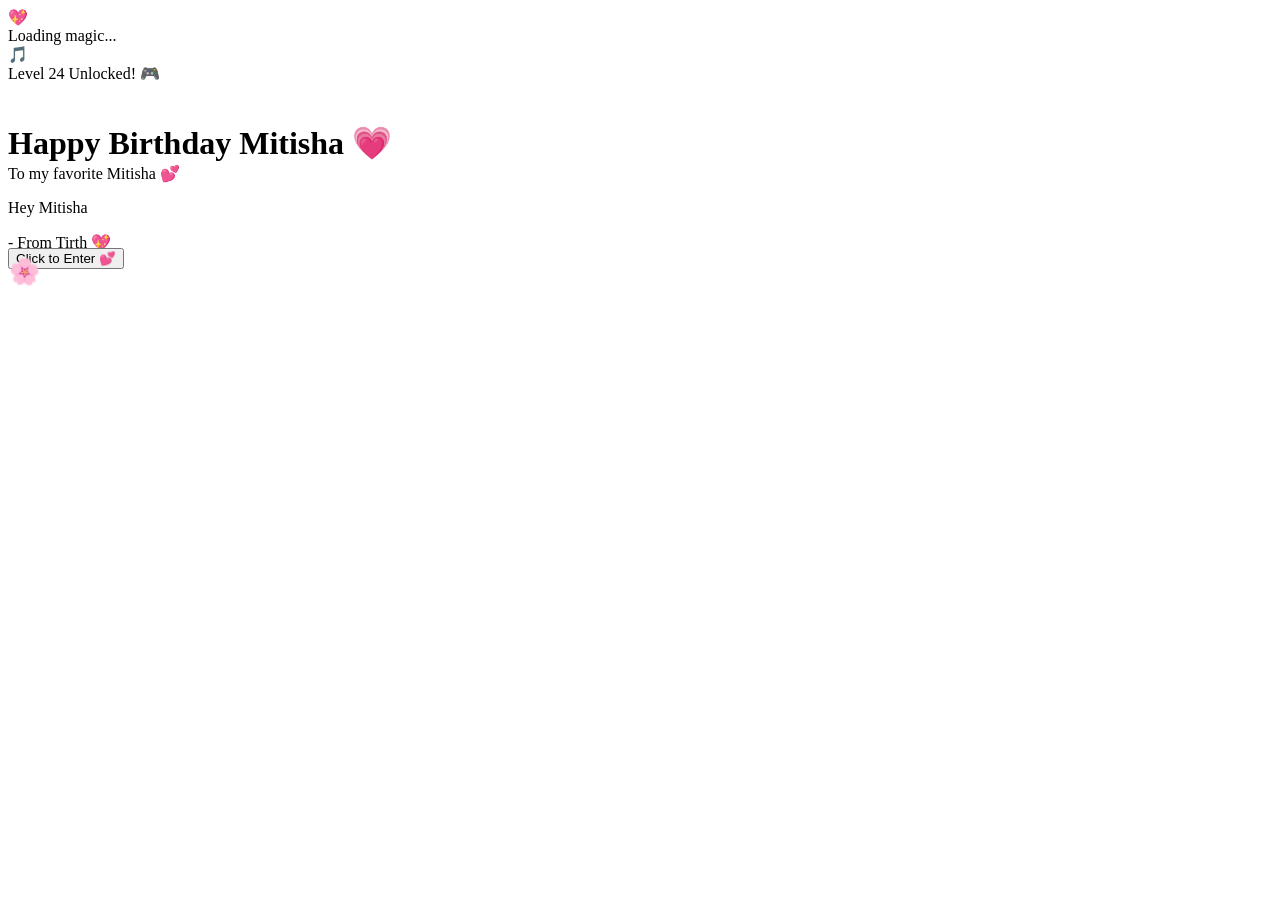
==== index.html @ 0433dd80 "Mitisha 24th Birthday & Romantic Proposal Website complete" ====
<!DOCTYPE html>
<html lang="en">
<head>
    <meta charset="UTF-8">
    <meta name="viewport" content="width=device-width, initial-scale=1.0">
    <!-- CUSTOMIZE: Change the title -->
    <title>Happy Birthday Mitisha 💖</title>
    <!-- CUSTOMIZE: Change favicon to your own icon -->
    <link rel="icon" type="image/png" href="favicon.png">
    <!-- Preload Images - CUSTOMIZE: Update with your image names -->
    <link rel="preload" as="image" href="photo-1.jpg">
    <link rel="preload" as="image" href="photo-2.jpg">
    <link rel="preload" as="image" href="photo-3.jpg">
    <link rel="preload" as="image" href="gif1.gif">
    <link rel="preload" as="image" href="gif2.gif">
    <!-- Preload Audio -->
    <link rel="preload" as="audio" href="hbd.mp3">
    <script src="https://cdnjs.cloudflare.com/ajax/libs/gsap/3.12.2/gsap.min.js"></script>
    <link rel="stylesheet" href="home.css">
</head>
<body>
    <!-- Loading Screen -->
    <div id="loading-screen" class="loading-screen">
        <div class="loading-heart">💖</div>
        <div class="loading-text">Loading magic...</div>
    </div>

    <audio id="bgMusic" loop>
        <source src="hbd.mp3" type="audio/mpeg">
    </audio>
    <div class="music-toggle" id="musicToggle" title="Toggle Music">
        <span class="music-icon">🎵</span>
    </div>
    <div class="cursor"></div>
    <div class="container">
        <div id="countdown-section" class="countdown-section">
            <h2 class="countdown-title">Birthday Countdown</h2>
            <div class="countdown-timer">
                <div class="countdown-item">
                    <span id="days" class="countdown-number">00</span>
                    <span class="countdown-label">Days</span>
                </div>
                <div class="countdown-item">
                    <span id="hours" class="countdown-number">00</span>
                    <span class="countdown-label">Hours</span>
                </div>
                <div class="countdown-item">
                    <span id="minutes" class="countdown-number">00</span>
                    <span class="countdown-label">Minutes</span>
                </div>
                <div class="countdown-item">
                    <span id="seconds" class="countdown-number">00</span>
                    <span class="countdown-label">Seconds</span>
                </div>
            </div>
        </div>
        <div id="birthday-content" class="birthday-content" style="display: none;">
            <!-- CUSTOMIZE: Change the age -->
            <div class="level-up-badge">Level 24 Unlocked! 🎮</div>
            <!-- CUSTOMIZE: Change the name -->
            <h1>Happy Birthday Mitisha 💗</h1>
            <!-- CUSTOMIZE: Change nickname or remove this line -->
            <p class="nickname-text">To my favorite Mitisha 💕</p>
            <div class="greeting"></div>
            <!-- CUSTOMIZE: Change your name -->
            <p class="from-text">- From Tirth 💖</p>
            <button class="cta-button">Click to Enter 💕</button>
        </div>
    </div>

    <script src="home.js"></script>
</body>
</html>
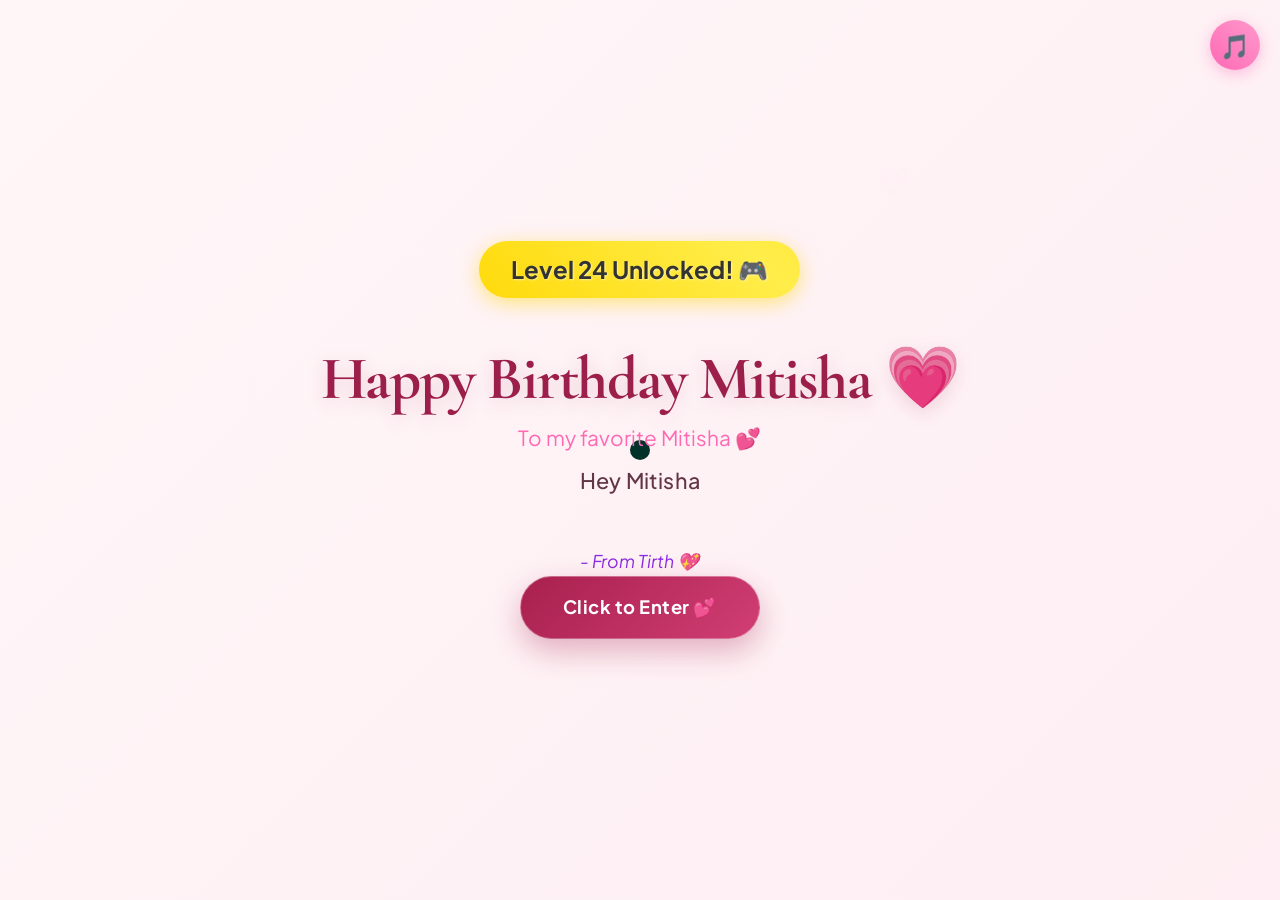
==== commit 219d451d: "Upgrade entire UI to Professional Editorial Luxury Champagne Rose aesthetic" ====
--- a/index.html
+++ b/index.html
@@ -14,7 +14,9 @@
     <link rel="preload" as="image" href="gif1.gif">
     <link rel="preload" as="image" href="gif2.gif">
     <!-- Preload Audio -->
-    <link rel="preload" as="audio" href="hbd.mp3">
+    <link rel="preconnect" href="https://fonts.googleapis.com">
+    <link rel="preconnect" href="https://fonts.gstatic.com" crossorigin>
+    <link href="https://fonts.googleapis.com/css2?family=Cormorant+Garamond:ital,wght@0,500;0,600;0,700;1,400&family=Playfair+Display:ital,wght@0,600;0,700;1,400&family=Plus+Jakarta+Sans:wght@400;500;600;700&display=swap" rel="stylesheet">
     <script src="https://cdnjs.cloudflare.com/ajax/libs/gsap/3.12.2/gsap.min.js"></script>
     <link rel="stylesheet" href="home.css">
 </head>
--- a/home.css
+++ b/home.css
@@ -0,0 +1,305 @@
+* {
+    margin: 0;
+    padding: 0;
+    box-sizing: border-box;
+    cursor: none;
+}
+
+body {
+    min-height: 100vh;
+    display: flex;
+    flex-direction: column;
+    align-items: center;
+    justify-content: center;
+    background: linear-gradient(135deg, #FFF6F8 0%, #FDEBF1 35%, #FFF0F5 70%, #FAE1EA 100%);
+    background-size: 400% 400%;
+    animation: gradientBG 15s ease infinite;
+    font-family: 'Plus Jakarta Sans', sans-serif;
+    overflow: hidden;
+    position: relative;
+    color: #2D1E24;
+}
+
+.cursor {
+    width: 20px;
+    height: 20px;
+    /* CUSTOMIZE: Change cursor color */
+    background: pink;
+    border-radius: 50%;
+    position: fixed;
+    pointer-events: none;
+    mix-blend-mode: difference;
+    transition: transform 0.2s;
+}
+
+.container {
+    text-align: center;
+    z-index: 1;
+}
+
+/* Countdown Timer Styles */
+.countdown-section {
+    text-align: center;
+}
+
+.countdown-title {
+    font-size: 2.5rem;
+    /* CUSTOMIZE: Change primary color */
+    color: #ff69b4;
+    text-shadow: 0 0 10px rgba(255, 105, 180, 0.5);
+    margin-bottom: 2rem;
+    animation: fadeInScale 1s ease;
+}
+
+.countdown-timer {
+    display: flex;
+    justify-content: center;
+    gap: 1.5rem;
+    flex-wrap: wrap;
+    margin-bottom: 2rem;
+}
+
+.countdown-item {
+    background: rgba(255, 255, 255, 0.9);
+    border-radius: 15px;
+    padding: 1.5rem 2rem;
+    min-width: 100px;
+    box-shadow: 0 10px 30px rgba(255, 105, 180, 0.2);
+    transition: transform 0.3s;
+}
+
+.countdown-item:hover {
+    transform: translateY(-5px);
+}
+
+.countdown-number {
+    display: block;
+    font-size: 3rem;
+    font-weight: bold;
+    /* CUSTOMIZE: Change number color */
+    color: #ff69b4;
+    line-height: 1;
+}
+
+.countdown-label {
+    display: block;
+    font-size: 0.9rem;
+    /* CUSTOMIZE: Change label color */
+    color: #8a2be2;
+    text-transform: uppercase;
+    margin-top: 0.5rem;
+}
+
+.birthday-content {
+    animation: fadeInScale 1s ease;
+}
+
+@keyframes fadeInScale {
+    from {
+        opacity: 0;
+        transform: scale(0.9);
+    }
+    to {
+        opacity: 1;
+        transform: scale(1);
+    }
+}
+
+h1 {
+    font-family: 'Cormorant Garamond', serif;
+    font-size: 3.8rem;
+    font-weight: 700;
+    letter-spacing: -0.02em;
+    color: #9C1F4B;
+    text-shadow: 0 4px 20px rgba(156, 31, 75, 0.18);
+    margin-bottom: 1.8rem;
+    opacity: 0;
+}
+
+.greeting {
+    font-family: 'Plus Jakarta Sans', sans-serif;
+    font-size: 1.35rem;
+    font-weight: 500;
+    color: #633647;
+    margin-bottom: 2.5rem;
+    min-height: 2em;
+    letter-spacing: 0.2px;
+}
+
+.cta-button {
+    padding: 1.15rem 2.6rem;
+    font-family: 'Plus Jakarta Sans', sans-serif;
+    font-size: 1.15rem;
+    font-weight: 700;
+    letter-spacing: 0.5px;
+    background: linear-gradient(135deg, #A8204E 0%, #D13E73 100%);
+    border: 1px solid rgba(255, 255, 255, 0.3);
+    border-radius: 50px;
+    color: #FFFFFF;
+    cursor: pointer;
+    box-shadow: 0 12px 30px rgba(168, 32, 78, 0.32);
+    transition: all 0.3s cubic-bezier(0.16, 1, 0.3, 1);
+    opacity: 0;
+}
+
+.cta-button:hover {
+    transform: translateY(-3px) scale(1.03);
+    box-shadow: 0 16px 36px rgba(168, 32, 78, 0.45);
+    background: linear-gradient(135deg, #B52354 0%, #E04B82 100%);
+    box-shadow: 0 0 25px rgba(255, 105, 180, 0.7);
+}
+
+.floating {
+    position: absolute;
+    pointer-events: none;
+    opacity: 0;
+}
+
+@keyframes gradientBG {
+    0% { background-position: 0% 50%; }
+    50% { background-position: 100% 50%; }
+    100% { background-position: 0% 50%; }
+}
+
+@media (max-width: 768px) {
+    h1 { font-size: 2rem; }
+    .greeting { font-size: 1.2rem; }
+    .cta-button { font-size: 1rem; }
+}
+
+/* Music Toggle Button */
+.music-toggle {
+    position: fixed;
+    top: 20px;
+    right: 20px;
+    width: 50px;
+    height: 50px;
+    /* CUSTOMIZE: Change music button gradient */
+    background: linear-gradient(45deg, #ff69b4, #ff99cc);
+    border-radius: 50%;
+    display: flex;
+    align-items: center;
+    justify-content: center;
+    cursor: pointer;
+    z-index: 1000;
+    box-shadow: 0 4px 15px rgba(255, 105, 180, 0.4);
+    transition: transform 0.3s, box-shadow 0.3s;
+}
+
+.music-toggle:hover {
+    transform: scale(1.1);
+    box-shadow: 0 6px 20px rgba(255, 105, 180, 0.6);
+}
+
+.music-toggle.playing {
+    animation: pulse 1s ease-in-out infinite;
+}
+
+.music-icon {
+    font-size: 1.5rem;
+}
+
+@keyframes pulse {
+    0%, 100% { transform: scale(1); }
+    50% { transform: scale(1.1); }
+}
+
+/* Level Up Badge */
+.level-up-badge {
+    display: inline-block;
+    background: linear-gradient(45deg, #ffd700, #ffed4a, #ffd700);
+    background-size: 200% 200%;
+    animation: shimmer 2s ease-in-out infinite, levelUpPop 0.6s ease-out;
+    color: #333;
+    font-size: 1.5rem;
+    font-weight: bold;
+    padding: 0.8rem 2rem;
+    border-radius: 50px;
+    margin-bottom: 1.5rem;
+    box-shadow: 0 5px 20px rgba(255, 215, 0, 0.5);
+    text-shadow: 1px 1px 2px rgba(255, 255, 255, 0.5);
+}
+
+@keyframes shimmer {
+    0% { background-position: 0% 50%; }
+    50% { background-position: 100% 50%; }
+    100% { background-position: 0% 50%; }
+}
+
+@keyframes levelUpPop {
+    0% { transform: scale(0); opacity: 0; }
+    50% { transform: scale(1.2); }
+    100% { transform: scale(1); opacity: 1; }
+}
+
+/* Nickname and From text */
+.nickname-text {
+    font-size: 1.3rem;
+    /* CUSTOMIZE: Change nickname text color */
+    color: #ff69b4;
+    margin-bottom: 1rem;
+    opacity: 0;
+    animation: fadeIn 1s ease 0.5s forwards;
+}
+
+.from-text {
+    font-size: 1.1rem;
+    /* CUSTOMIZE: Change from text color */
+    color: #8a2be2;
+    font-style: italic;
+    margin-top: 1rem;
+    margin-bottom: 1.5rem;
+    opacity: 0;
+    animation: fadeIn 1s ease 1s forwards;
+}
+
+@keyframes fadeIn {
+    to { opacity: 1; }
+}
+
+/* Loading Screen */
+.loading-screen {
+    position: fixed;
+    top: 0;
+    left: 0;
+    width: 100%;
+    height: 100%;
+    background: linear-gradient(-45deg, #fee9f7, #e8f5fe, #fef2e8, #f0ffe8);
+    background-size: 400% 400%;
+    animation: gradientBG 15s ease infinite;
+    display: flex;
+    flex-direction: column;
+    align-items: center;
+    justify-content: center;
+    z-index: 9999;
+    transition: opacity 0.5s ease;
+}
+
+.loading-screen.hidden {
+    opacity: 0;
+    pointer-events: none;
+}
+
+.loading-heart {
+    font-size: 4rem;
+    animation: heartbeat 1s ease-in-out infinite;
+}
+
+.loading-text {
+    font-size: 1.5rem;
+    /* CUSTOMIZE: Change loading text color */
+    color: #ff69b4;
+    margin-top: 1rem;
+    animation: pulse 1.5s ease-in-out infinite;
+}
+
+@keyframes heartbeat {
+    0%, 100% { transform: scale(1); }
+    50% { transform: scale(1.2); }
+}
+
+/* Hide cursor on touch devices */
+@media (hover: none) and (pointer: coarse) {
+    * { cursor: auto !important; }
+    .cursor { display: none !important; }
+}
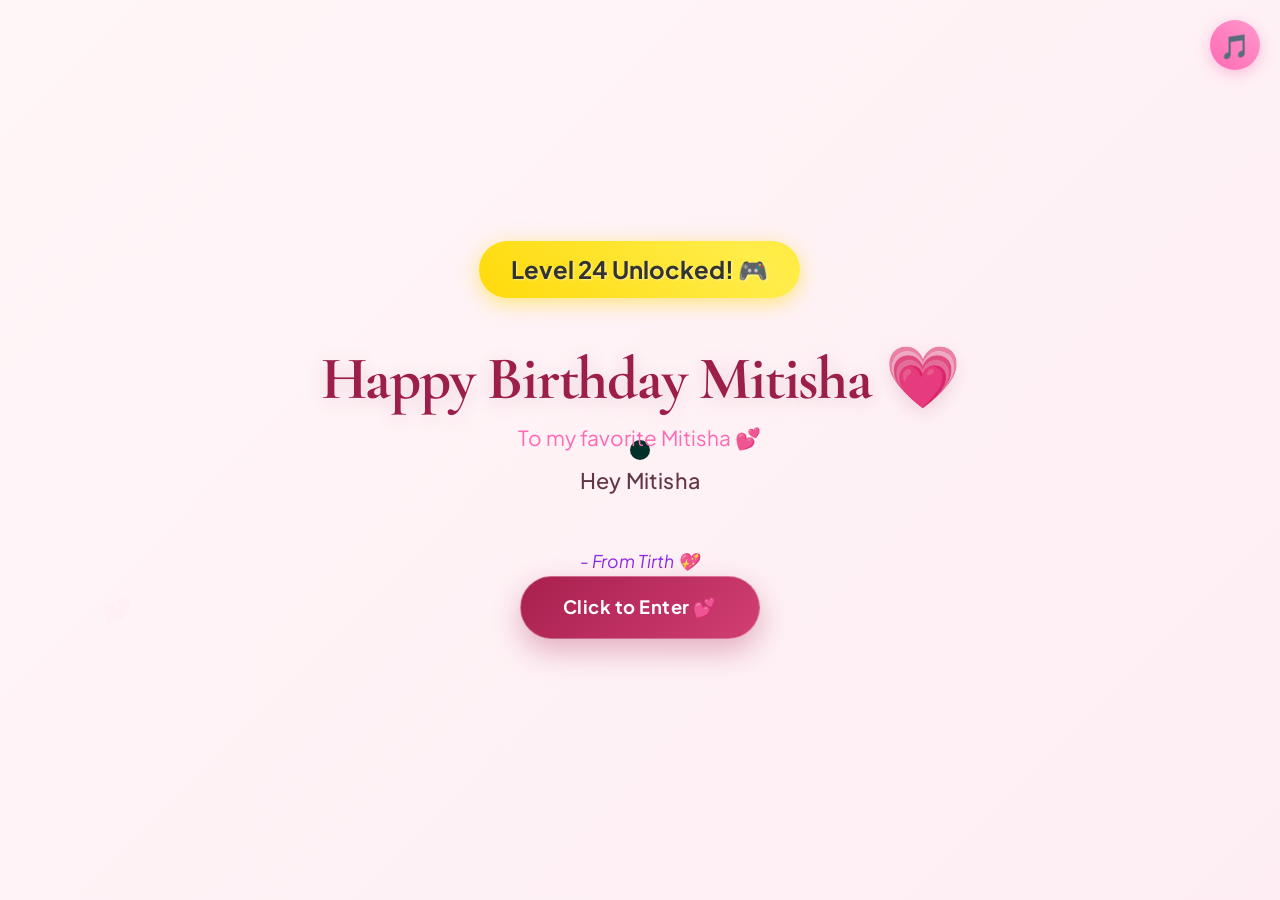
==== commit b25296c7: "Complete Mobile Touch & Viewport Overhaul: instant touch handlers, tap optimizations, responsive car" ====
--- a/index.html
+++ b/index.html
@@ -2,7 +2,7 @@
 <html lang="en">
 <head>
     <meta charset="UTF-8">
-    <meta name="viewport" content="width=device-width, initial-scale=1.0">
+    <meta name="viewport" content="width=device-width, initial-scale=1.0, maximum-scale=1.0, user-scalable=no">
     <!-- CUSTOMIZE: Change the title -->
     <title>Happy Birthday Mitisha 💖</title>
     <!-- CUSTOMIZE: Change favicon to your own icon -->
@@ -35,7 +35,7 @@
     </div>
     <div class="cursor"></div>
     <div class="container">
-        <div id="countdown-section" class="countdown-section">
+        <div id="countdown-section" class="countdown-section" style="display: none;">
             <h2 class="countdown-title">Birthday Countdown</h2>
             <div class="countdown-timer">
                 <div class="countdown-item">
@@ -56,7 +56,7 @@
                 </div>
             </div>
         </div>
-        <div id="birthday-content" class="birthday-content" style="display: none;">
+        <div id="birthday-content" class="birthday-content" style="display: block;">
             <!-- CUSTOMIZE: Change the age -->
             <div class="level-up-badge">Level 24 Unlocked! 🎮</div>
             <!-- CUSTOMIZE: Change the name -->
--- a/home.css
+++ b/home.css
@@ -298,8 +298,18 @@
     50% { transform: scale(1.2); }
 }
 
-/* Hide cursor on touch devices */
-@media (hover: none) and (pointer: coarse) {
+/* Hide cursor on touch devices and optimize for mobile */
+@media (hover: none) and (pointer: coarse), (max-width: 600px) {
     * { cursor: auto !important; }
     .cursor { display: none !important; }
-}
+    h1 { font-size: 2.5rem; line-height: 1.2; }
+    .greeting { font-size: 1.15rem; margin-bottom: 2rem; }
+    .cta-button {
+        width: 90%;
+        max-width: 320px;
+        padding: 1.1rem 1.5rem;
+        font-size: 1.1rem;
+        touch-action: manipulation;
+        -webkit-tap-highlight-color: transparent;
+    }
+}
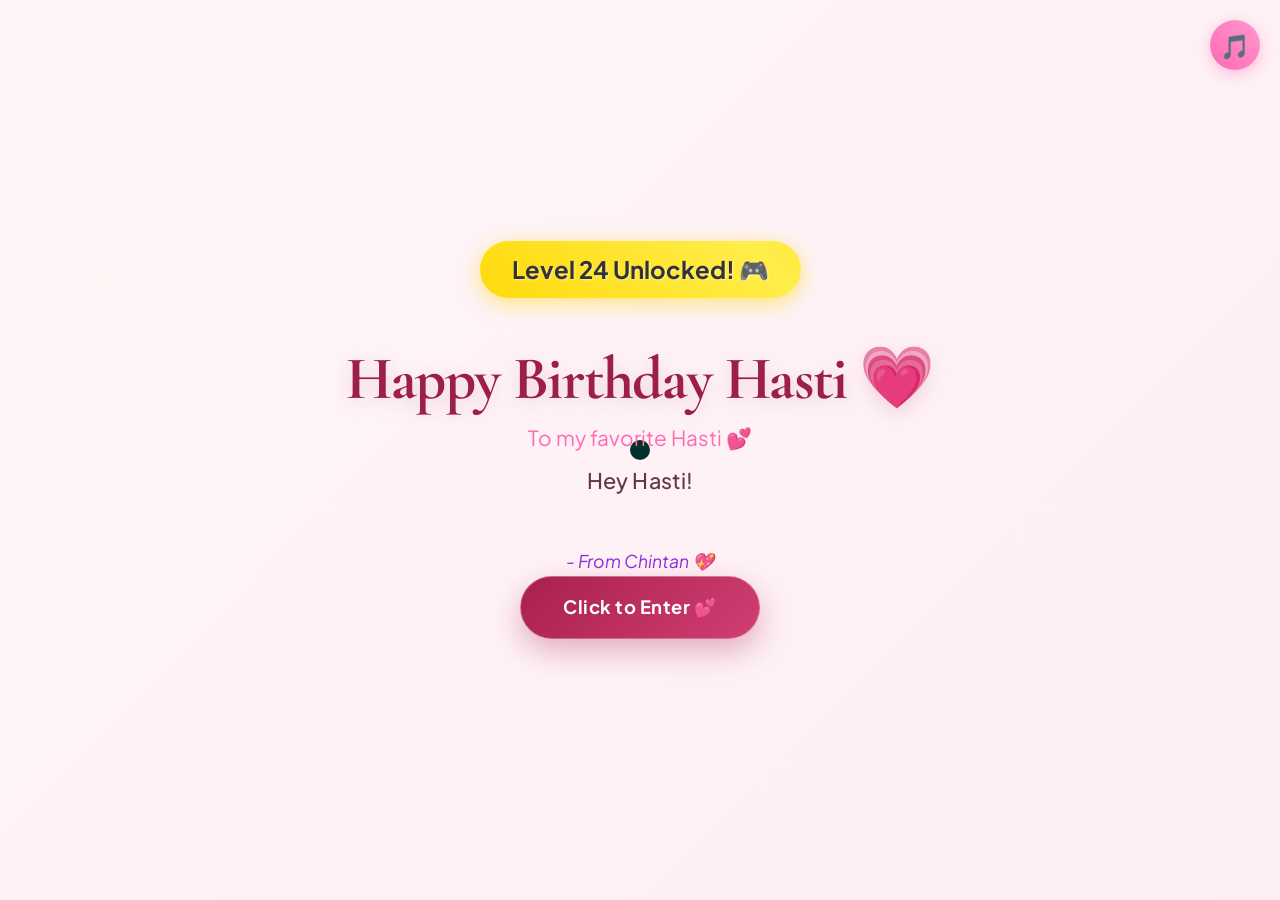
==== commit 39a68062: "Update website names to Hasti and Chintan" ====
--- a/index.html
+++ b/index.html
@@ -1,10 +1,10 @@
-<!DOCTYPE html>
+﻿<!DOCTYPE html>
 <html lang="en">
 <head>
     <meta charset="UTF-8">
     <meta name="viewport" content="width=device-width, initial-scale=1.0, maximum-scale=1.0, user-scalable=no">
     <!-- CUSTOMIZE: Change the title -->
-    <title>Happy Birthday Mitisha 💖</title>
+    <title>Happy Birthday Hasti 💖</title>
     <!-- CUSTOMIZE: Change favicon to your own icon -->
     <link rel="icon" type="image/png" href="favicon.png">
     <!-- Preload Images - CUSTOMIZE: Update with your image names -->
@@ -60,12 +60,12 @@
             <!-- CUSTOMIZE: Change the age -->
             <div class="level-up-badge">Level 24 Unlocked! 🎮</div>
             <!-- CUSTOMIZE: Change the name -->
-            <h1>Happy Birthday Mitisha 💗</h1>
+            <h1>Happy Birthday Hasti 💗</h1>
             <!-- CUSTOMIZE: Change nickname or remove this line -->
-            <p class="nickname-text">To my favorite Mitisha 💕</p>
+            <p class="nickname-text">To my favorite Hasti 💕</p>
             <div class="greeting"></div>
             <!-- CUSTOMIZE: Change your name -->
-            <p class="from-text">- From Tirth 💖</p>
+            <p class="from-text">- From Chintan 💖</p>
             <button class="cta-button">Click to Enter 💕</button>
         </div>
     </div>
--- a/home.css
+++ b/home.css
@@ -302,8 +302,15 @@
 @media (hover: none) and (pointer: coarse), (max-width: 600px) {
     * { cursor: auto !important; }
     .cursor { display: none !important; }
-    h1 { font-size: 2.5rem; line-height: 1.2; }
+    .container { padding-top: 3.5rem !important; }
+    h1 { font-size: 2.3rem; line-height: 1.2; }
     .greeting { font-size: 1.15rem; margin-bottom: 2rem; }
+    .music-toggle {
+        top: 12px !important;
+        right: 12px !important;
+        width: 40px !important;
+        height: 40px !important;
+    }
     .cta-button {
         width: 90%;
         max-width: 320px;
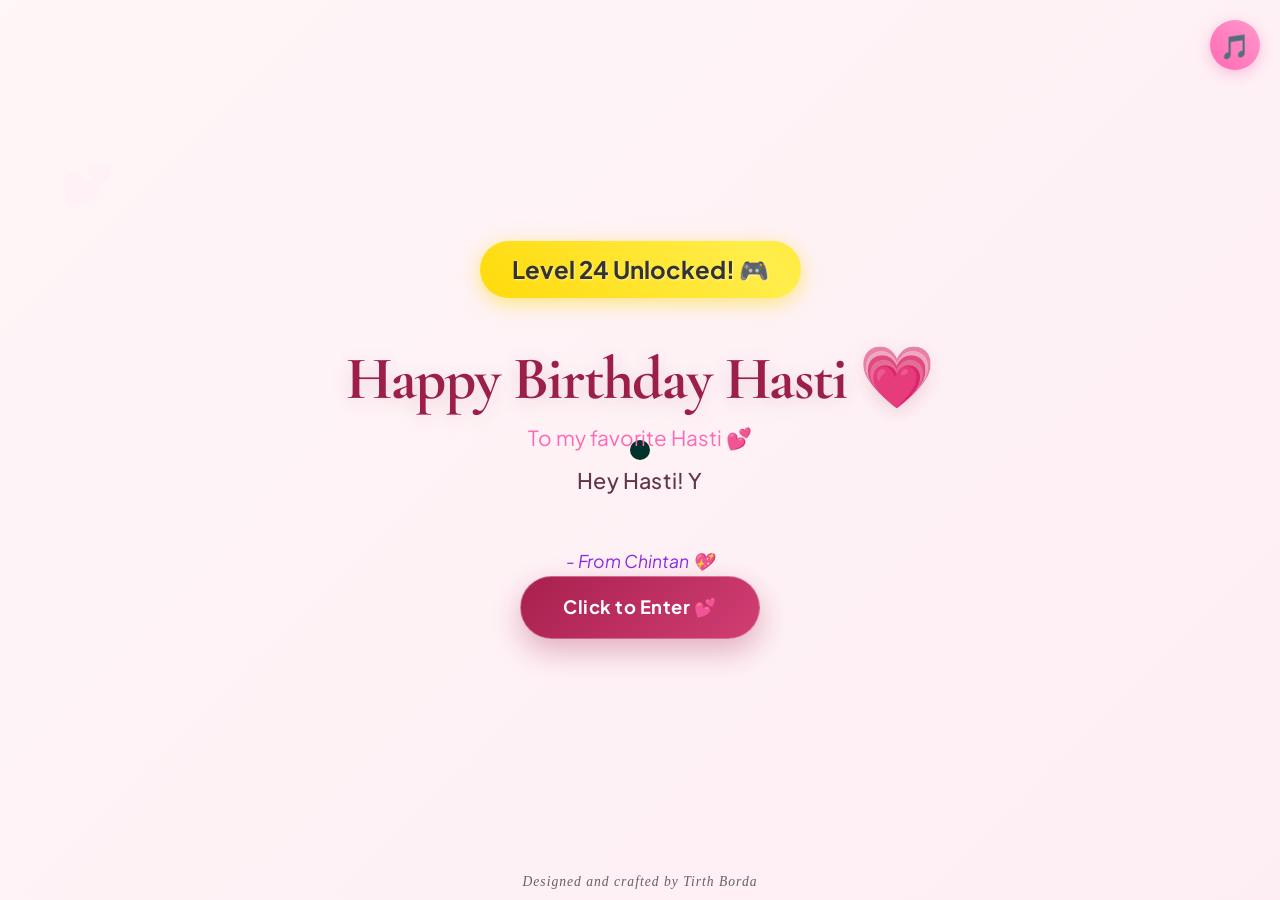
==== commit f33f72f9: "Add creator signature to all pages" ====
--- a/index.html
+++ b/index.html
@@ -1,4 +1,4 @@
-﻿<!DOCTYPE html>
+<!DOCTYPE html>
 <html lang="en">
 <head>
     <meta charset="UTF-8">
@@ -71,5 +71,6 @@
     </div>
 
     <script src="home.js"></script>
+    <div style="position: absolute; bottom: 10px; width: 100%; text-align: center; font-size: 0.85rem; color: rgba(0,0,0,0.6); font-family: 'Cormorant Garamond', serif; letter-spacing: 1px; font-style: italic; pointer-events: none; z-index: 1000;">Designed and crafted by Tirth Borda</div>
 </body>
 </html>
